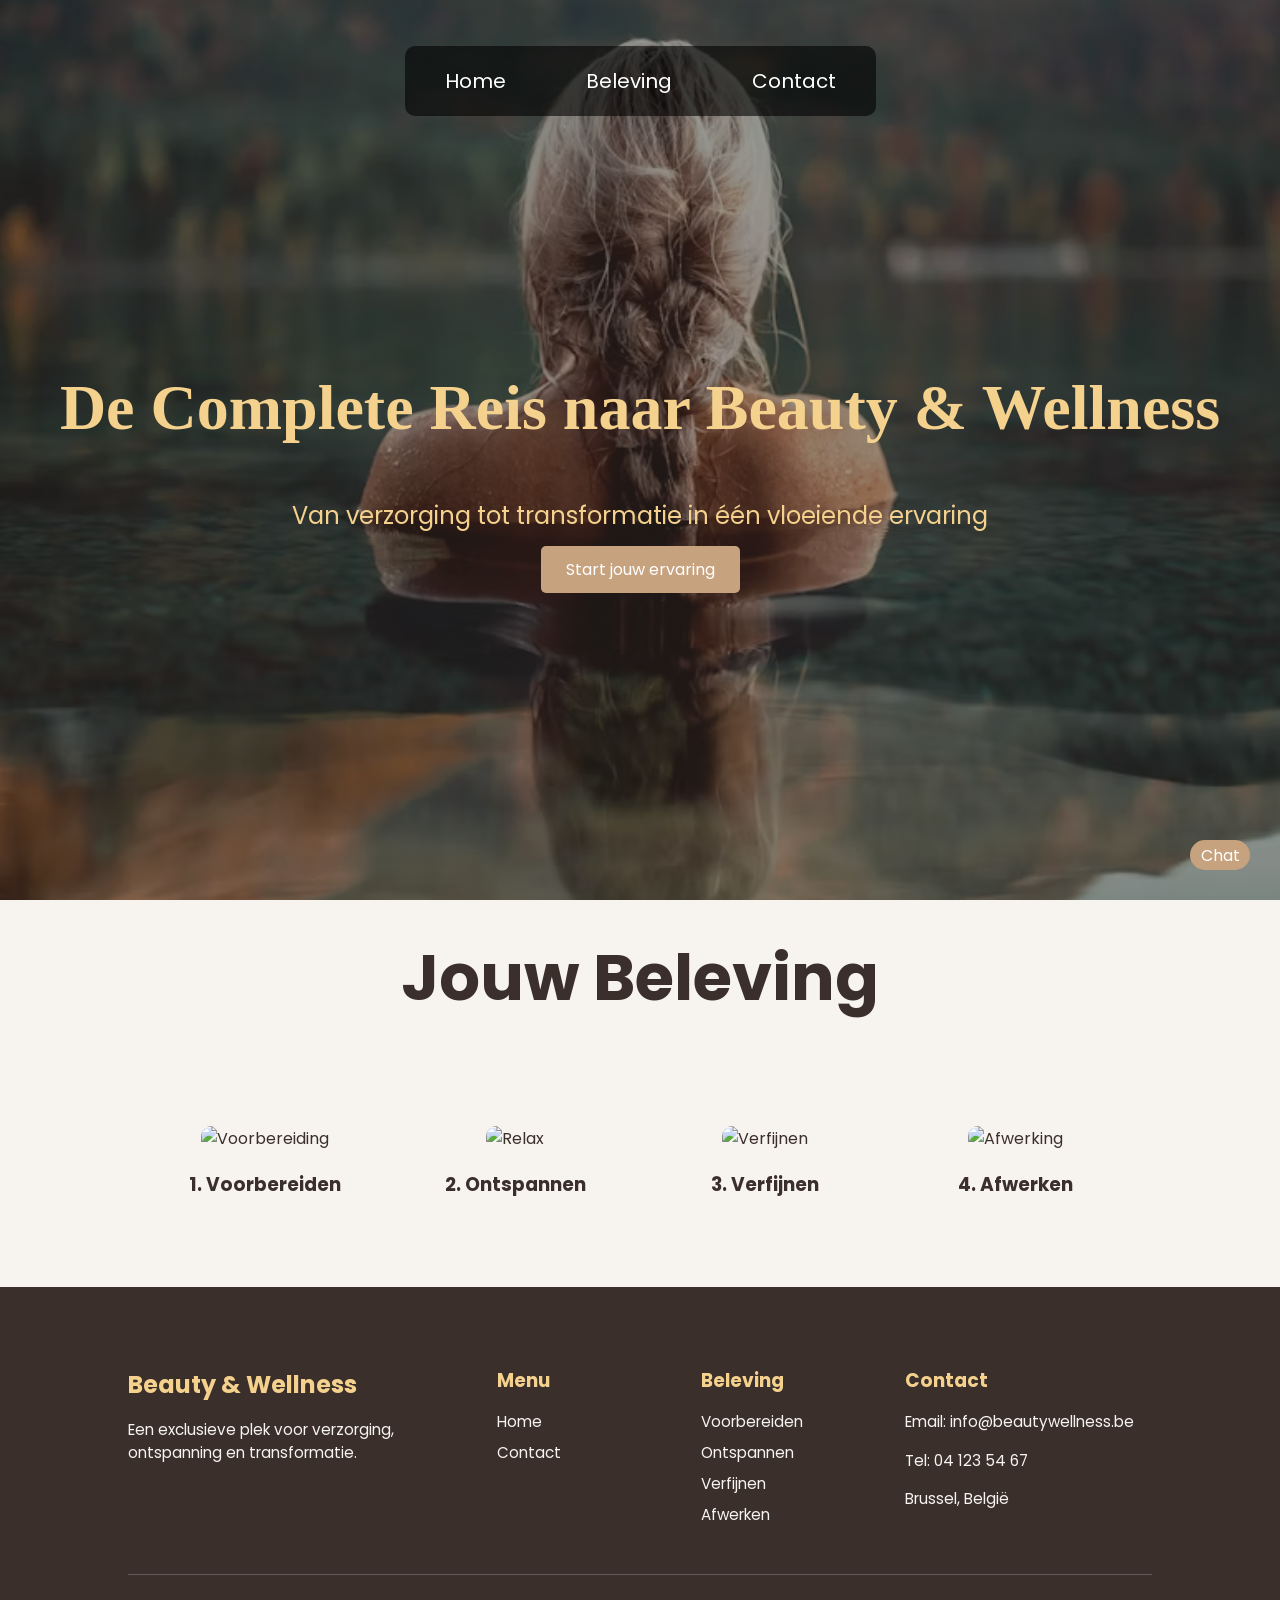
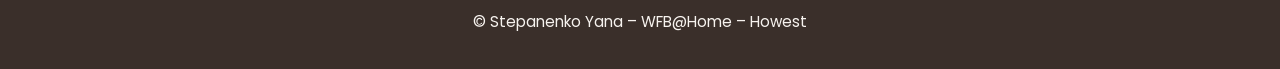
==== index.html @ 9fd01b65 "First test commit" ====
<!DOCTYPE html>
<html lang="nl">
<head>
    <meta charset="UTF-8">
    <meta name="viewport" content="width=device-width, initial-scale=1.0">
    <link rel="stylesheet" href="mainstyle.css">
    <link href="https://fonts.googleapis.com/css2?family=Playfair+Display:wght@500;700&family=Poppins:wght@300;400;500&display=swap" rel="stylesheet">
    <title>Home Page Webfronted Basics</title>
</head>
<body>
   <!-- Home Pagina -->

    <section class="Homepage">
        <div class="HP-content">
            <h1>De Complete Reis naar Beauty & Wellness</h1>
            <p>Van verzorging tot transformatie in één vloeiende ervaring</p>
           <a href="#beleving" class="btn">Start jouw ervaring</a>
        </div>
             <nav>
        <ul class="menu">
            <li><a href="index.html">Home</a></li>
             <li class="dropdownbeleving">
            <a href="#">Beleving</a>

            <ul class="submenu">
                <li><a href="Jouw Beleving/Voorbereiden.html">Voorbereiden</a></li>
                <li><a href="Jouw Beleving/Ontspannen.html">Ontspannen</a></li>
                <li><a href="Jouw Beleving/Verfijnen.html">Verfijnen</a></li>
                <li><a href="Jouw Beleving/Afwerken.html">Afwerken</a></li>
            </ul>
        </li>
            <li><a href="Jouw Beleving/Contact.html">Contact</a></li>
            
        </ul>
             </nav>
    

    </section>

    <!-- Home Page Beleving Sectie -->
     
    <section class="Reis" id="beleving">
        <div class="Reis-content">
            <h2>Jouw Beleving</h2>
        </div>

<div id="flex-container-home">

    <a href="Jouw Beleving/Voorbereiden.html" class="stap">
        <img src="images/Voorbereiding.jpg" alt="Voorbereiding">
        <h3>1. Voorbereiden</h3>
    </a>

    <a href="Jouw Beleving/Ontspannen.html" class="stap">
        <img src="images/Relax.jpg" alt="Relax">
        <h3>2. Ontspannen</h3>
    </a>

    <a href="Jouw Beleving/Verfijnen.html" class="stap">
        <img src="images/Verfijnen.jpg" alt="Verfijnen">
        <h3>3. Verfijnen</h3>
    </a>

    <a href="Jouw Beleving/Afwerken.html" class="stap">
        <img src="images/Afwerking.jpg" alt="Afwerking">
        <h3>4. Afwerken</h3>
    </a>

</div>

<!-- Home Pagina Footer -->

    </section>
 <footer class="Footer">
        <div class="FooterContent">

            <div class="footer-brand">
                <h2>Beauty & Wellness</h2>
                <p>Een exclusieve plek voor verzorging, ontspanning en transformatie.</p>
            </div>

            <div class="FooterLinks">
                <h3>Menu</h3>
                <a href="index.html">Home</a>
                <a href="Jouw Beleving/Contact.html">Contact</a>
            </div>

            <div class="FooterLinks">
                <h3>Beleving</h3>
                <a href="Jouw Beleving/Voorbereiden.html">Voorbereiden</a>
                <a href="Jouw Beleving/Ontspannen.html">Ontspannen</a>
                <a href="Jouw Beleving/Verfijnen.html">Verfijnen</a>
                <a href="Jouw Beleving/Afwerken.html">Afwerken</a>
            </div>

            <div class="FooterContact">
                <h3>Contact</h3>
                <p>Email: info@beautywellness.be</p>
                <p>Tel: 04 123 54 67</p>
                <p>Brussel, België</p>
            </div>

        </div>

        <div class="FooterHowest">
             <p>© Stepanenko Yana – WFB@Home – Howest</p>
        </div>
   


     </footer>
                 <a href="#" class="ChatButton">
                    Chat
                 </a>

</body>
</html>
---- mainstyle.css ----
body {
    margin: 0;
    font-family: 'Poppins', sans-serif;
    background-color: #F7F3EF;
    color: #3A2F2A;
}

/* Homepagina Header */
.Homepage {
    min-height: 100vh;
    background: linear-gradient(rgba(58, 47, 42, 0.5), rgba(58, 47, 42, 0.5)), url(Images/See.jpg) center/cover no-repeat;
    background-attachment: fixed;
    display: flex;
    align-items: center;
    justify-content: center;
    text-align: center;
}

/* Homepagina Content*/
.Homepage h1 {
    font-family: serif;
    font-size: 4rem;
}

.HP-content {
    color: rgb(245, 209, 142);
}

.HP-content p{
    font-size: 1.5rem;
    margin-top: 20px; /* Marge tussen de tekst en de button */
}

.Homepage button {
    background-color: #C6A27E;
    border: none;
    padding: 12px 25px;
    margin-top: 20px;

}

/* Beleving */
.Reis {
    padding: 20px 20px 60px 20px;
    text-align: center;
}

.Reis h2 {
    margin-bottom: 100px;
    font-size: 4rem;
    margin-top: 10px;
}

/* De verschillende stappen*/
.stap {

  flex: 1 1 220px; /* Flex-grow, flex-shrink, basis */
  max-width: 250px; /* Max breedte van elk blok */
    height: min(100%, 100%);
    text-align: center;
    text-decoration: none;  /* Verwijder onderstreping van links */
    color: inherit;         /* Behoud de tekstkleur */
    display: block; /* Zorgt ervoor dat de hele stap klikbaar is */
    transition: transform 0.3s ease; /* Voor een kleine zoom bij het hoveren */

}

.stap:hover {
    transform: scale(1.05); /* Zoom in bij hoveren */
}
.stap img {
    width: 100%;
    height: 500px; /*Hoogte blocks fotos*/
    border-radius: 10px;
    object-fit: cover; /*Vulling van de container met foto*/
}

#flex-container-home {
    display: flex;
    flex-wrap: wrap;
    justify-content: center;
    align-items: center;
    width: min(100%, 100%);
    height: min(30%, 30%);
   margin-bottom: 10px;
    padding-top: 1px;
}

/*Btn om naar beneden te scrollen*/
.btn {
    background-color: #C6A27E;
    padding: 12px 25px;
    color: white;
    text-decoration: none;
    margin-top: 20px;
    border-radius: 5px;
}

/*Scroll behavior button*/
html {
    scroll-behavior: smooth;/* Smoothe scroll bij klikken*/
}



/* Menu horizontaal zetten */
.menu {
    list-style: none; /* Verwijder standaard lijststijl */
    display: flex;/* Gebruik flexbox voor horizontale uitlijning */
    justify-content: center; /* Centreer de menu-items */
    gap: 80px; /* Ruimte tussen menu-items */
    padding: 20px 40px;
    background-color: rgba(0, 0, 0, 0.592);
    border-radius: 10px;
}


/* Links stijl*/
.menu a {
    color: white;
    font-size: 1.25rem;
    text-decoration: none;
} 

/* Hover effect */
.menu a:hover {
    color: #ff9500;
}

/* Navigatiebalk */
nav {
    background-color: none;
    padding: 10px 0;
}
/* Positionering navigatiebalk */
nav {
    position: absolute; /* Absolute positionering voor bovenaan de pagina */
    top: 20px;
    width: 100%;
    display: flex; /* Flexbox gebruiken voor centreren */
    justify-content: center;
    z-index: 1000; /* Zorgt ervoor dat de navigatie boven andere elementen ligt */
}

/* Toon dropdown bij hover */
.dropdownbeleving:hover .submenu {
    display: block;
}

/* Positionering submenu*/
.dropdownbeleving {
    position: relative;
}

.submenu {
    display: none; /* Verberg het submenu standaard */
    position: absolute;


    background-color: rgba(0, 0, 0, 0.592);
    list-style: none; 

    padding: 10px 0; /* Padding binnen het submenu */
    margin: 0%; /*marge tussen submenu en hoofdmenu*/

    min-width: 180px; /* Minimum breedte van het submenu */
    border-radius: 10px;
}



.submenu a {
    color: white;
    text-decoration: none;
    display: block;
    text-align: left;
    padding-left: 10px;
}

/* Hover effect submenu*/
.submenu a:hover {
    color: #d4b483;
}

/*Footer*/
.Footer {
    background-color: #3A2F2A;
    color: white;
    padding: 60px 10% 20px;
}

.FooterContent {
    display: grid;
    grid-template-columns: 2fr 1fr 1fr 1.5fr; /* Verdeling kolommen met fr-eenheden 1fr = 1 kolom */
    gap: 40px;
}

.FooterContent h2{
    color: #F5D18E;
    margin-bottom: 15px;
}

.Footer h3 {
    color: #F5D18E;
    margin-bottom: 15px;
}

.Footer p{
    color: #F7F3EF;
    font-size: 0.95rem;
}
.Footer a {
    color: #F7F3EF;
    font-size: 0.95rem;
    display: block;
    text-decoration: none;
    margin-bottom: 8px;
}

/* Hover effect footer enkel voor de elementen met links*/
.Footer a:hover {
    color: #C6A27E;
}

.FooterHowest {
    border-top: 1px solid rgba(255,255,255,0.2);
    margin-top: 40px;
    padding-top: 20px;
    text-align: center;
}

.ChatButton {
    position: fixed;
    right: 30px;
    bottom: 30px; /* Plaats de knop rechtsonder op het scherm */
    width: 60px;
    height: 30px;
    background-color: #C6A27E;
    color: white;
    display: flex;
    justify-content: center;
    align-items: center;
    text-align: center;
    font-size: 1rem;
    border-radius: 15px;
    text-decoration: none;

}

@media (max-width: 800px) /* Responsieve aanpassingen voor kleinere schermen Media Queries*/
{
   
     .Homepage h1 {
        font-size: 3rem;
    }

    .Reis h2 {
        font-size: 2.5rem;
    }

    .stap img {
        height: 350px;
    }


}
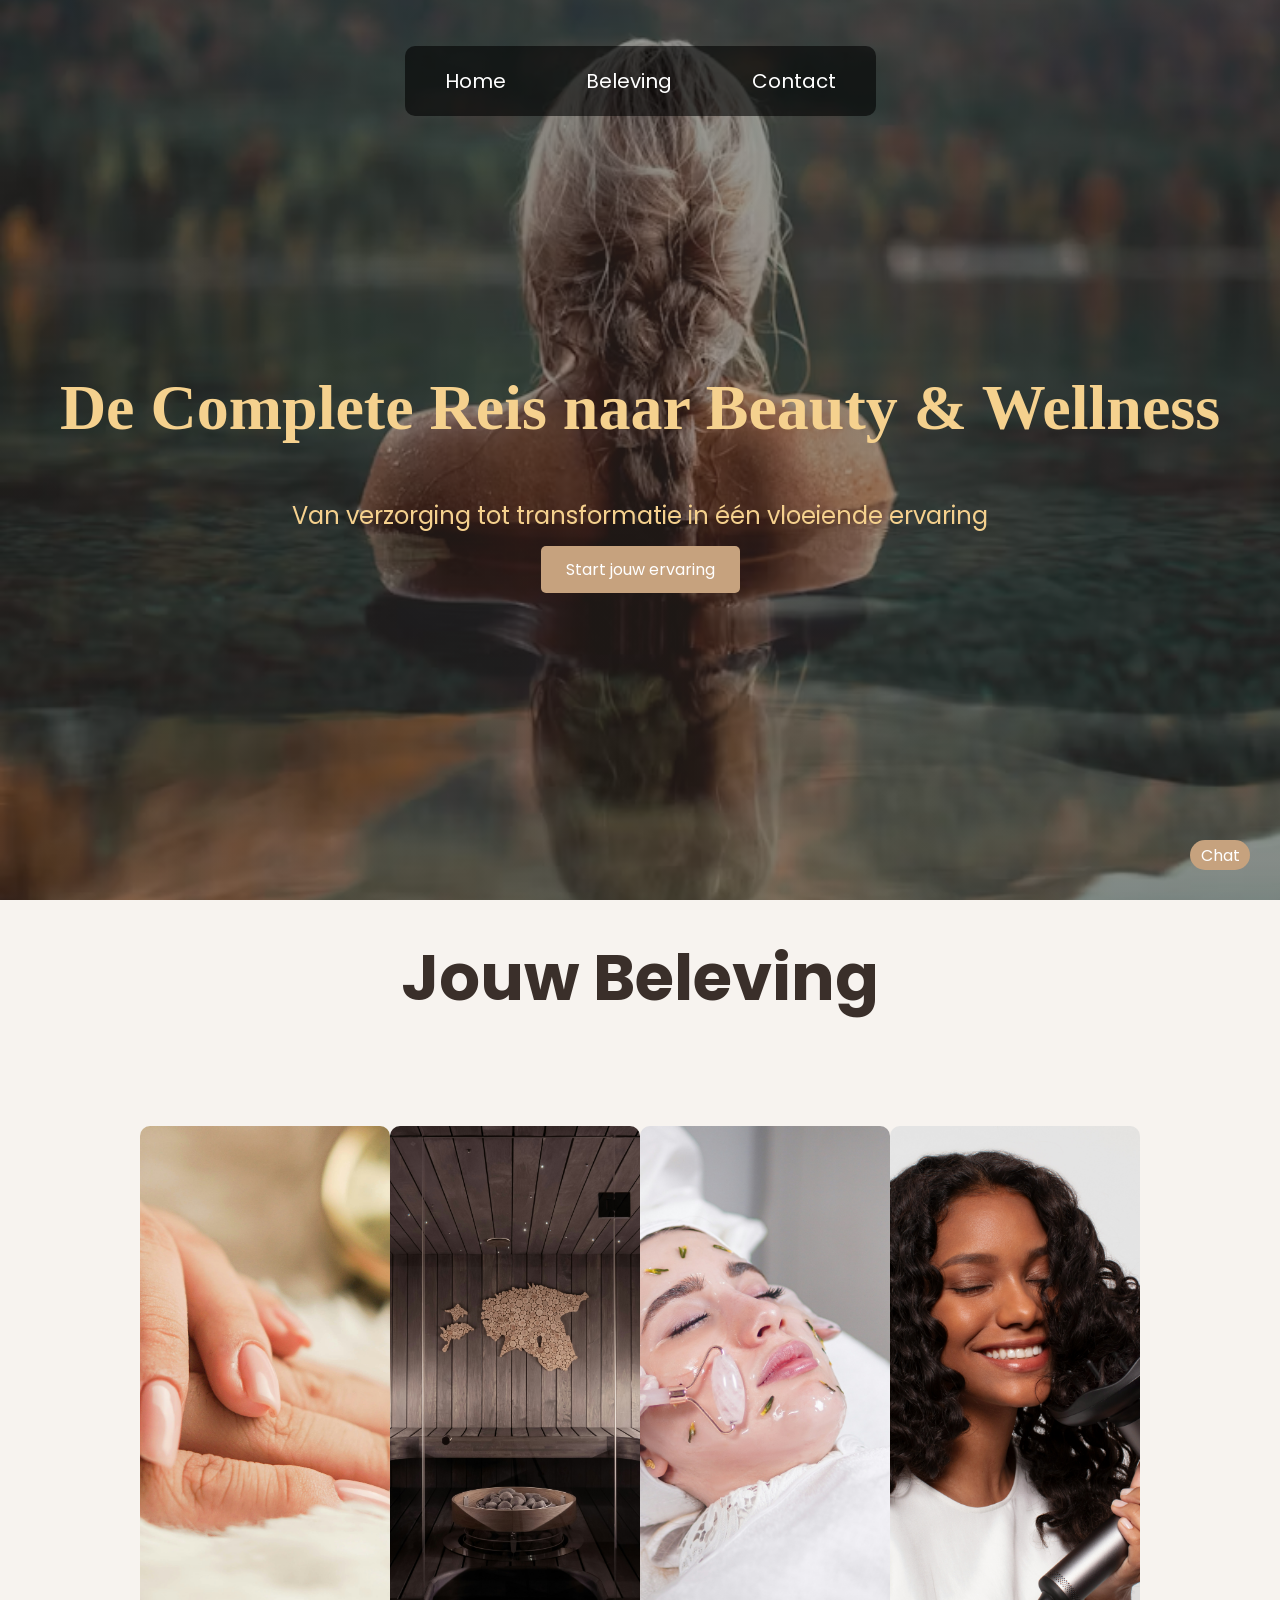
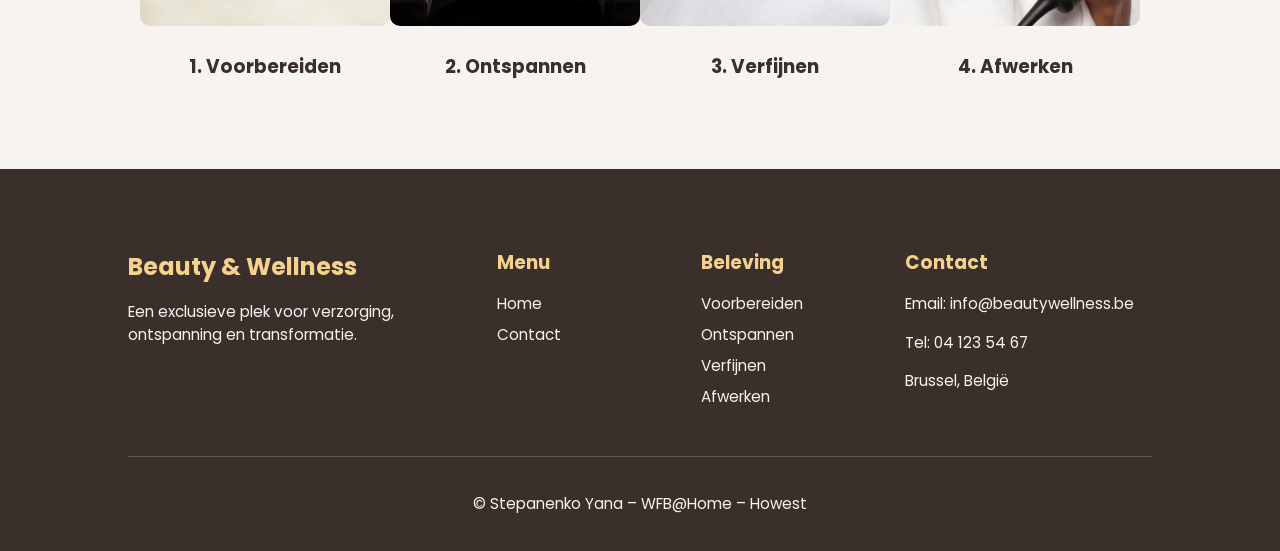
==== commit 20a59872: "Add link jpg homepage" ====
--- a/index.html
+++ b/index.html
@@ -47,22 +47,22 @@
 <div id="flex-container-home">
 
     <a href="Jouw Beleving/Voorbereiden.html" class="stap">
-        <img src="images/Voorbereiding.jpg" alt="Voorbereiding">
+        <img src="Images/Voorbereiding.jpg" alt="Voorbereiding">
         <h3>1. Voorbereiden</h3>
     </a>
 
     <a href="Jouw Beleving/Ontspannen.html" class="stap">
-        <img src="images/Relax.jpg" alt="Relax">
+        <img src="Images/Relax.jpg" alt="Relax">
         <h3>2. Ontspannen</h3>
     </a>
 
     <a href="Jouw Beleving/Verfijnen.html" class="stap">
-        <img src="images/Verfijnen.jpg" alt="Verfijnen">
+        <img src="Images/Verfijnen.jpg" alt="Verfijnen">
         <h3>3. Verfijnen</h3>
     </a>
 
     <a href="Jouw Beleving/Afwerken.html" class="stap">
-        <img src="images/Afwerking.jpg" alt="Afwerking">
+        <img src="Images/Afwerking.jpg" alt="Afwerking">
         <h3>4. Afwerken</h3>
     </a>
 
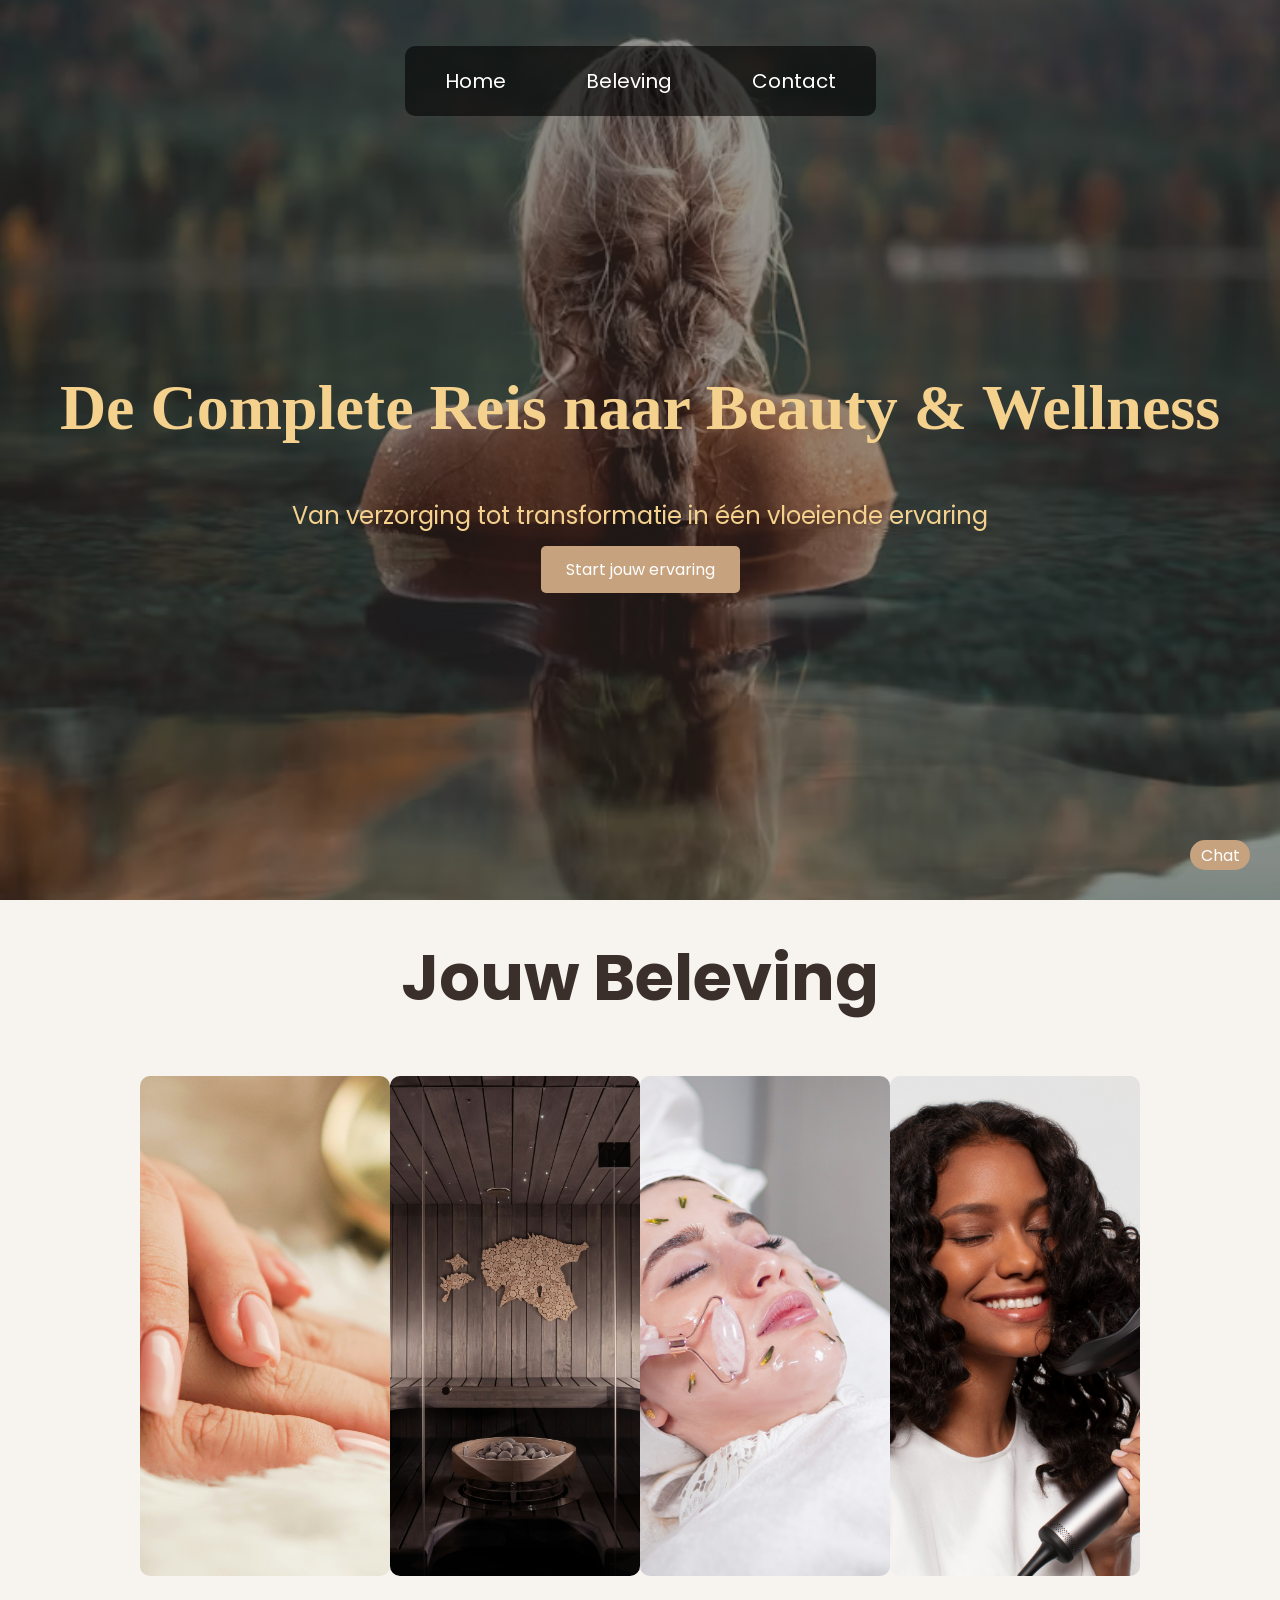
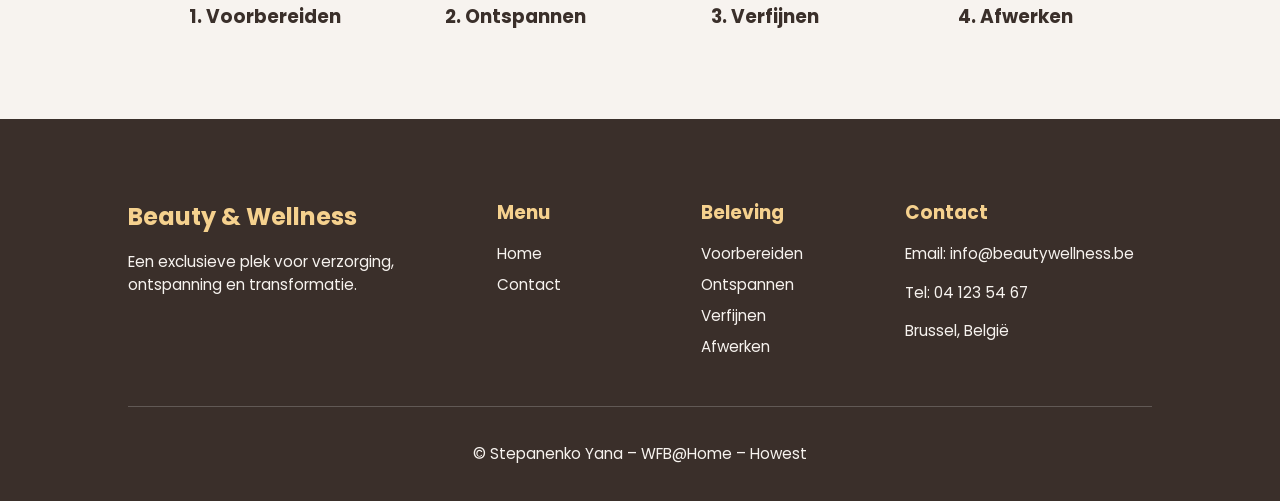
==== commit 021b1700: "Adapt responsiveness to phone" ====
--- a/index.html
+++ b/index.html
@@ -74,7 +74,7 @@
  <footer class="Footer">
         <div class="FooterContent">
 
-            <div class="footer-brand">
+            <div class="FooterBrand">
                 <h2>Beauty & Wellness</h2>
                 <p>Een exclusieve plek voor verzorging, ontspanning en transformatie.</p>
             </div>
--- a/mainstyle.css
+++ b/mainstyle.css
@@ -47,7 +47,7 @@
 }
 
 .Reis h2 {
-    margin-bottom: 100px;
+    margin-bottom: 50px;
     font-size: 4rem;
     margin-top: 10px;
 }
@@ -55,19 +55,17 @@
 /* De verschillende stappen*/
 .stap {
 
-  flex: 1 1 220px; /* Flex-grow, flex-shrink, basis */
-  max-width: 250px; /* Max breedte van elk blok */
+    flex: 1 1 220px; /* Flex-grow, flex-shrink, basis */
+    max-width: 250px; /* Max breedte van elk blok */
     height: min(100%, 100%);
     text-align: center;
     text-decoration: none;  /* Verwijder onderstreping van links */
     color: inherit;         /* Behoud de tekstkleur */
-    display: block; /* Zorgt ervoor dat de hele stap klikbaar is */
-    transition: transform 0.3s ease; /* Voor een kleine zoom bij het hoveren */
-
 }
 
 .stap:hover {
     transform: scale(1.05); /* Zoom in bij hoveren */
+    transition: transform 0.3s ease; /* Voor een smooth transitie, aders is het te snel*/
 }
 .stap img {
     width: 100%;
@@ -83,7 +81,7 @@
     align-items: center;
     width: min(100%, 100%);
     height: min(30%, 30%);
-   margin-bottom: 10px;
+    margin-bottom: 10px;
     padding-top: 1px;
 }
 
@@ -101,7 +99,6 @@
 html {
     scroll-behavior: smooth;/* Smoothe scroll bij klikken*/
 }
-
 
 
 /* Menu horizontaal zetten */
@@ -230,6 +227,7 @@
     text-align: center;
 }
 
+/*Chatbutton*/
 .ChatButton {
     position: fixed;
     right: 30px;
@@ -250,18 +248,38 @@
 
 @media (max-width: 800px) /* Responsieve aanpassingen voor kleinere schermen Media Queries*/
 {
-   
+     .menu{
+        gap: 30px;
+    } 
      .Homepage h1 {
-        font-size: 3rem;
-    }
-
-    .Reis h2 {
         font-size: 2.5rem;
     }
 
-    .stap img {
-        height: 350px;
-    }
-
+     .Homepage p {
+        font-size: 1.5rem;
+    }
+     .Reis h2 {
+        font-size: 1.5rem;
+    }
+     .stap img {
+        height: 100px;
+    }
+
+     .FooterContent {
+        grid-template-columns: 1fr;
+        gap: 10px;
+    }
+
+     .FooterBrand {
+        text-align: left;
+    }
+
+     .FooterBrand p {
+        padding: 0px 0px 0px;
+    }
+
+     .FooterContent p {
+        padding: 0px 0px 0px;
+    }
 
 }
